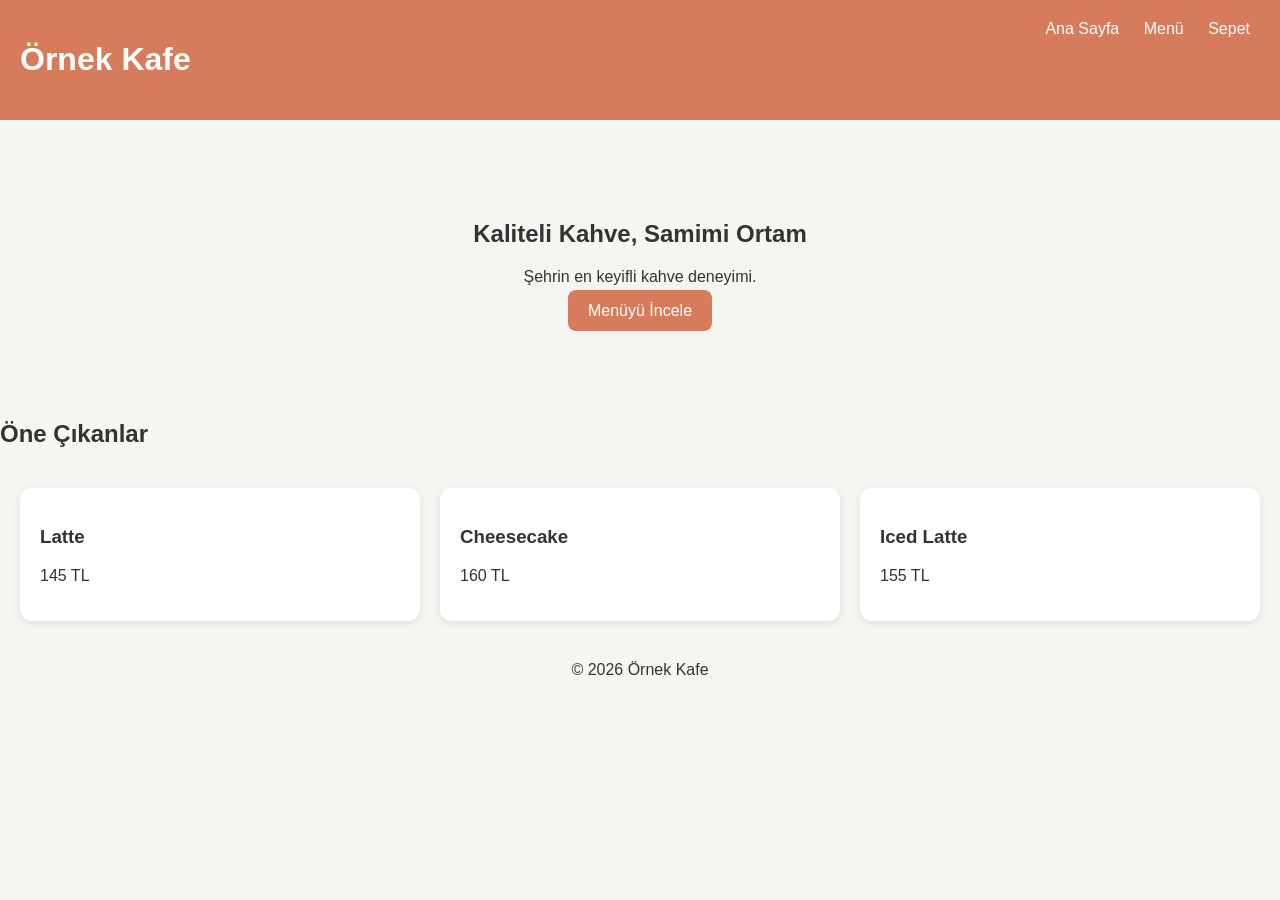
==== index.html @ 88666b93 "Add files via upload" ====
<!DOCTYPE html>
<html lang="tr"><head><meta charset="UTF-8">
<meta name="viewport" content="width=device-width, initial-scale=1.0">
<title>Örnek Kafe</title>
<link rel="stylesheet" href="css/style.css"></head>
<body>
<header><h1>Örnek Kafe</h1><nav>
<a href="index.html">Ana Sayfa</a>
<a href="menu.html">Menü</a>
<a href="sepet.html">Sepet</a>
</nav></header>
<section class="hero">
<h2>Kaliteli Kahve, Samimi Ortam</h2>
<p>Şehrin en keyifli kahve deneyimi.</p>
<a href="menu.html" class="btn">Menüyü İncele</a>
</section>
<section><h2>Öne Çıkanlar</h2>
<div class="grid">
<div class="card"><h3>Latte</h3><p>145 TL</p></div>
<div class="card"><h3>Cheesecake</h3><p>160 TL</p></div>
<div class="card"><h3>Iced Latte</h3><p>155 TL</p></div>
</div></section>
<footer>© 2026 Örnek Kafe</footer>
</body></html>
---- css/style.css ----
body{font-family:Arial,sans-serif;margin:0;background:#f7f5f2;color:#333}
header{background:#d67c5c;color:white;padding:20px;display:flex;justify-content:space-between}
nav a{color:white;margin:0 10px;text-decoration:none}
.hero{text-align:center;padding:80px 20px}
.btn{background:#d67c5c;color:white;padding:12px 20px;text-decoration:none;border-radius:8px}
.grid{display:grid;grid-template-columns:repeat(auto-fit,minmax(220px,1fr));gap:20px;padding:20px}
.card{background:white;padding:20px;border-radius:12px;box-shadow:0 2px 8px rgba(0,0,0,.1)}
footer{text-align:center;padding:20px}
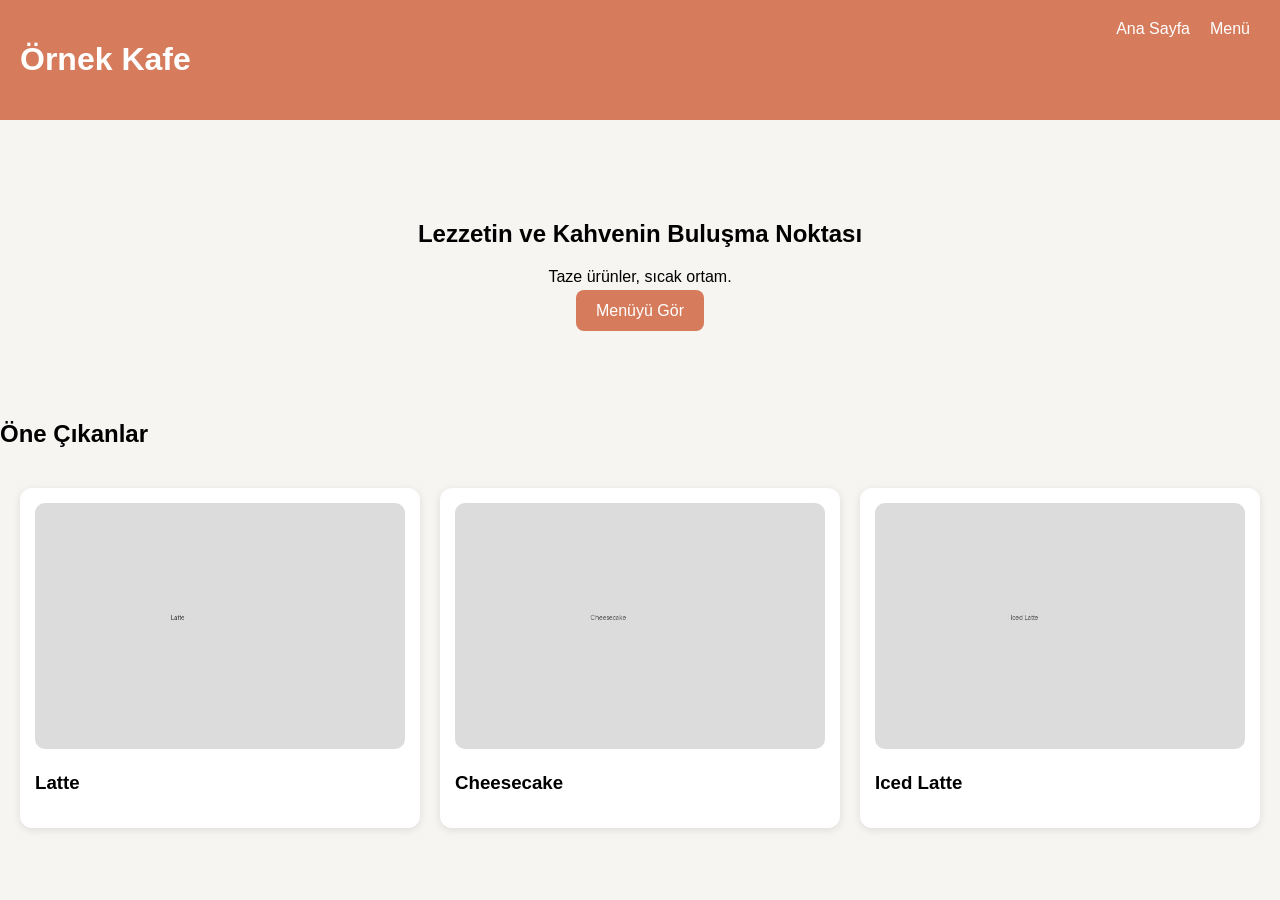
==== commit 4b9db99f: "Add files via upload" ====
--- a/index.html
+++ b/index.html
@@ -1,24 +1,12 @@
-<!DOCTYPE html>
-<html lang="tr"><head><meta charset="UTF-8">
-<meta name="viewport" content="width=device-width, initial-scale=1.0">
-<title>Örnek Kafe</title>
-<link rel="stylesheet" href="css/style.css"></head>
+<!DOCTYPE html><html><head>
+<meta charset='UTF-8'><meta name='viewport' content='width=device-width,initial-scale=1'>
+<title>Örnek Kafe</title><link rel='stylesheet' href='css/style.css'></head>
 <body>
-<header><h1>Örnek Kafe</h1><nav>
-<a href="index.html">Ana Sayfa</a>
-<a href="menu.html">Menü</a>
-<a href="sepet.html">Sepet</a>
-</nav></header>
-<section class="hero">
-<h2>Kaliteli Kahve, Samimi Ortam</h2>
-<p>Şehrin en keyifli kahve deneyimi.</p>
-<a href="menu.html" class="btn">Menüyü İncele</a>
-</section>
-<section><h2>Öne Çıkanlar</h2>
-<div class="grid">
-<div class="card"><h3>Latte</h3><p>145 TL</p></div>
-<div class="card"><h3>Cheesecake</h3><p>160 TL</p></div>
-<div class="card"><h3>Iced Latte</h3><p>155 TL</p></div>
-</div></section>
-<footer>© 2026 Örnek Kafe</footer>
-</body></html>+<header><h1>Örnek Kafe</h1><nav><a href='index.html'>Ana Sayfa</a><a href='menu.html'>Menü</a></nav></header>
+<section class='hero fade-in'><h2>Lezzetin ve Kahvenin Buluşma Noktası</h2>
+<p>Taze ürünler, sıcak ortam.</p><a class='btn' href='menu.html'>Menüyü Gör</a></section>
+<section><h2>Öne Çıkanlar</h2><div class='grid'>
+<div class='card slide-up'><img src='images/latte.jpg'><h3>Latte</h3></div>
+<div class='card slide-up'><img src='images/cheesecake.jpg'><h3>Cheesecake</h3></div>
+<div class='card slide-up'><img src='images/iced_latte.jpg'><h3>Iced Latte</h3></div>
+</div></section></body></html>
--- a/css/style.css
+++ b/css/style.css
@@ -1,8 +1,14 @@
-body{font-family:Arial,sans-serif;margin:0;background:#f7f5f2;color:#333}
-header{background:#d67c5c;color:white;padding:20px;display:flex;justify-content:space-between}
-nav a{color:white;margin:0 10px;text-decoration:none}
+
+body{font-family:Arial;margin:0;background:#f7f5f2}
+header{background:#d67c5c;color:#fff;padding:20px;display:flex;justify-content:space-between}
+nav a{color:#fff;text-decoration:none;margin:0 10px}
 .hero{text-align:center;padding:80px 20px}
-.btn{background:#d67c5c;color:white;padding:12px 20px;text-decoration:none;border-radius:8px}
+.btn{background:#d67c5c;color:#fff;padding:12px 20px;border-radius:8px;text-decoration:none}
 .grid{display:grid;grid-template-columns:repeat(auto-fit,minmax(220px,1fr));gap:20px;padding:20px}
-.card{background:white;padding:20px;border-radius:12px;box-shadow:0 2px 8px rgba(0,0,0,.1)}
-footer{text-align:center;padding:20px}+.card{background:#fff;border-radius:12px;padding:15px;box-shadow:0 2px 8px rgba(0,0,0,.1);transition:transform .3s}
+.card:hover{transform:translateY(-5px)}
+img{width:100%;border-radius:10px}
+.fade-in{animation:fade 1.2s ease}
+.slide-up{animation:slide .8s ease}
+@keyframes fade{from{opacity:0}to{opacity:1}}
+@keyframes slide{from{opacity:0;transform:translateY(20px)}to{opacity:1;transform:translateY(0)}}
